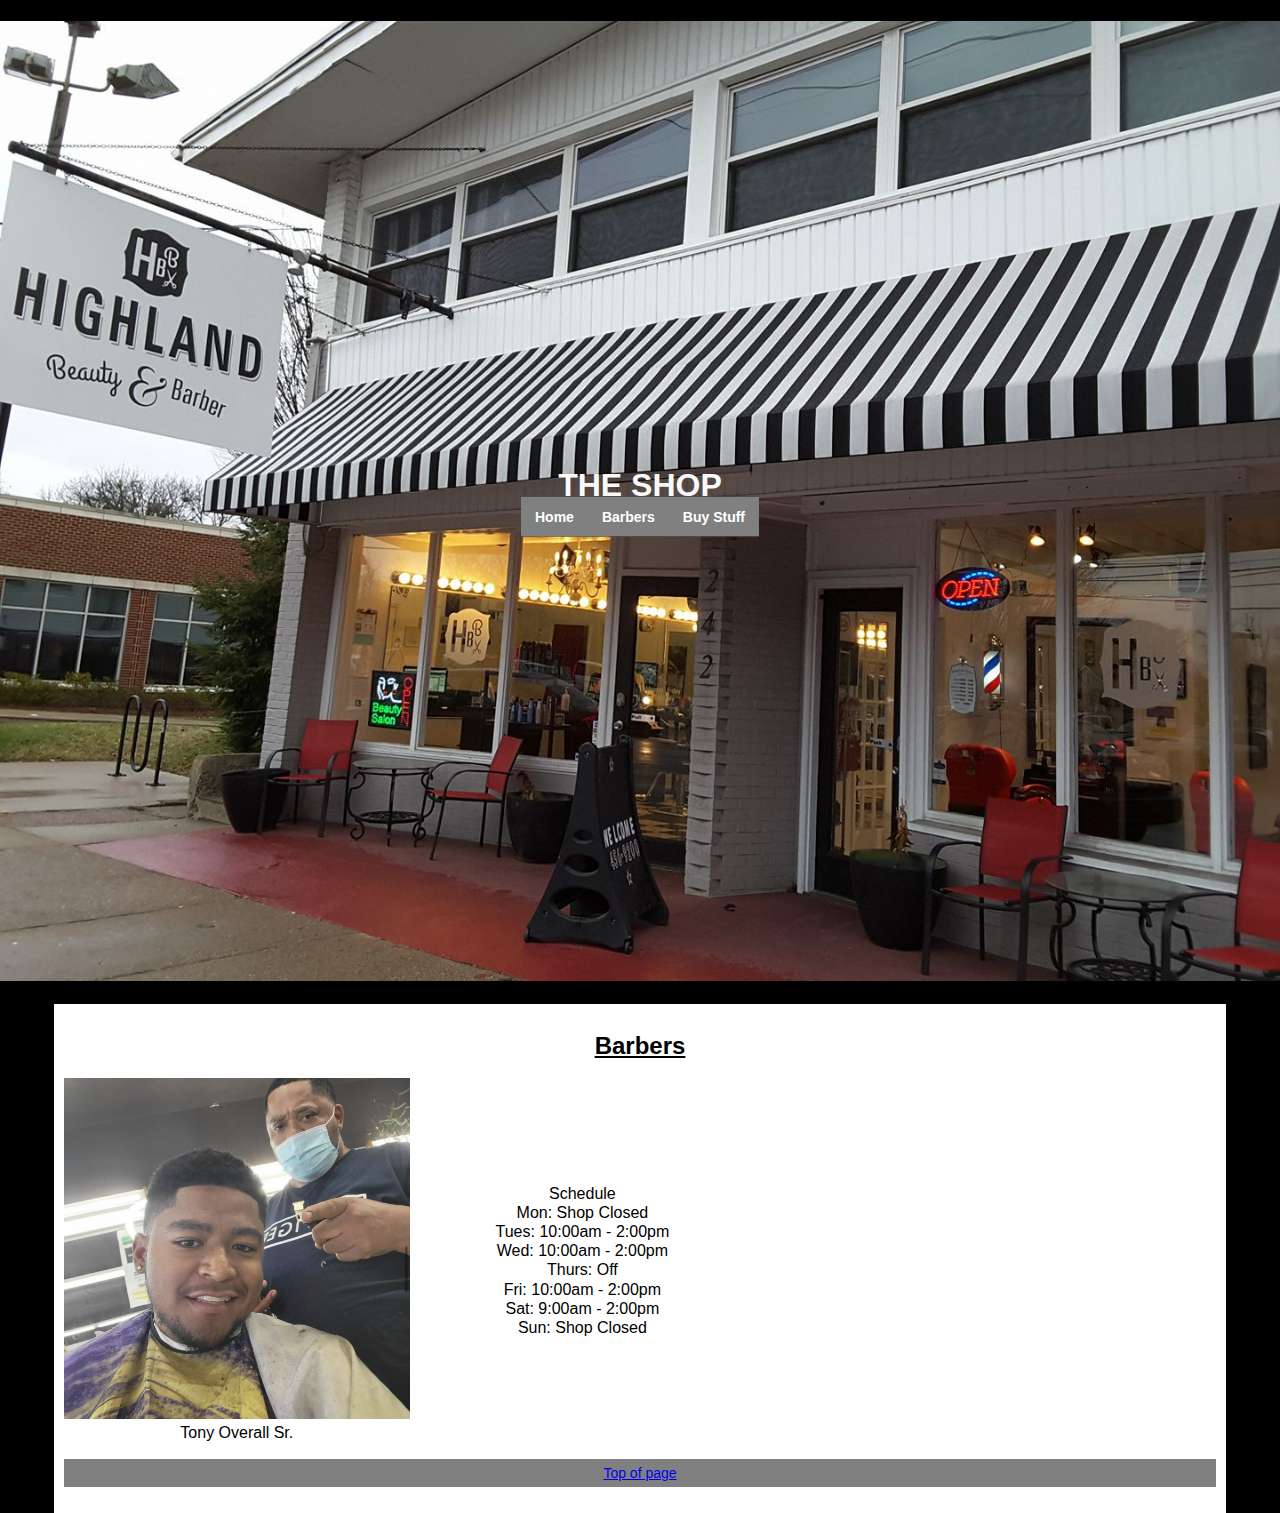
==== barbers.html @ 8ee338b2 "Add files via upload" ====
<!DOCTYPE html>
<html lang="en" dir="ltr">
  <head>
    <meta charset="utf-8">
    <title>Highland Beauty & Barber</title>
    <meta name="viewport" content="width=device-width, initial-scale=1">
    <link rel="stylesheet" href="styles.css">
  </head>

  <h1 id="top"></h1>
  <div class="hero-image"><p><img src="images/hbbshop.jpg" alt="store" class="hero">
<!-- https://www.facebook.com/highlandbeautybarber/photos/a.1534823080075177/2242632445960900 -->
<div class="hero-text">
<h1>THE SHOP
<nav>
  <ul>
    <li><a href="index.html">Home</a></li>
    <li><a href="barbers.html">Barbers</a></li>
    <li><a href="buystuff.html">Buy Stuff</a></li>
  </ul>
</nav>
</h1>
</div>
  </div>


  <body>


      <div class="wrapper">



<h2>Barbers</h2>
<div class="flex-container">

  <div>

      <img src="images/hair5.jpg" class="w3-round" alt="hair5">
    </br>
      Tony Overall Sr.
  </div>

    <div>
      Schedule</br>
      Mon: Shop Closed</br>
      Tues: 10:00am - 2:00pm</br>
      Wed: 10:00am - 2:00pm</br>
      Thurs: Off</br>
      Fri: 10:00am - 2:00pm</br>
      Sat: 9:00am - 2:00pm</br>
      Sun: Shop Closed
    </div>
</div>







<div class= "top">
<p><a href="#top">Top of page</a></p>
</div>
    </div>
  </body>
</html>
---- styles.css ----
body{
  margin: 0;
  padding: 0;
  font-size: 16px;
  /* Base font size */
  font-family: Helvetica, sans-serif;
  background-color: black;
  line-height: 1.5em;
  color: black;
   text-align: center;
  }

  nav{
    display: block;
    text-align: center;

  }

  ul {
  list-style-type: none;
  margin: 0;
  padding: 0;
  overflow: hidden;
  background-color: #333;
}

li {
  display: inline;
  float: left;
  line-height: .5em;
}

a {
  display: block;
  padding: 2px;
  background-color: grey;
  font-size: 14px;
}

li a {
  display: block;
  color: white;
  text-align: center;
  padding: 12px 14px;
  text-decoration: none;
}

li a:hover {
  background-color: #111;
}


  img{
    max-width: 100%;
    height: auto;


    /* I can use max-width: 100% also */
  }





.hero-image {
  background-image: linear-gradient(rgba(0, 0, 0, 0.5), rgba(0, 0, 0, 0.5)), url("hbbshop.jpg");
  background-position: center;
  background-repeat: no-repeat;
  background-size: cover;
  position: relative;

}

  .hero-text {
  text-align: center;
  position: absolute;
  top: 50%;
  left: 50%;
  transform: translate(-50%, -50%);
  color: white;

}




  .w3-round{
    /* max-width: 30%; */
    height: auto;
    /* background-color: red; */
    /* border-radius: 8px; */
  }

  h1{
    color: #f9f9f9;
    text-align: center;



  }
  h2{
    color: black;
    text-align: center;
    text-decoration: underline;
    text-shadow: black;

  }

  h3{
    color: black;
    text-align: center;

  }

  .wrapper{
    width: 90%;
    margin: auto;
    padding: 10px;
    background-color: white;

  }

  .flex-container{
    display: flex;
    justify-content:flex-start;
    align-items: center;
    flex-wrap: wrap;
    align-content: space-between;
    flex-direction: row;

  }

  .top{
    text-align: center;
    align-items: center;
  }


.flex-container div{
  width: 30%;
  line-height: 1.2em;
}
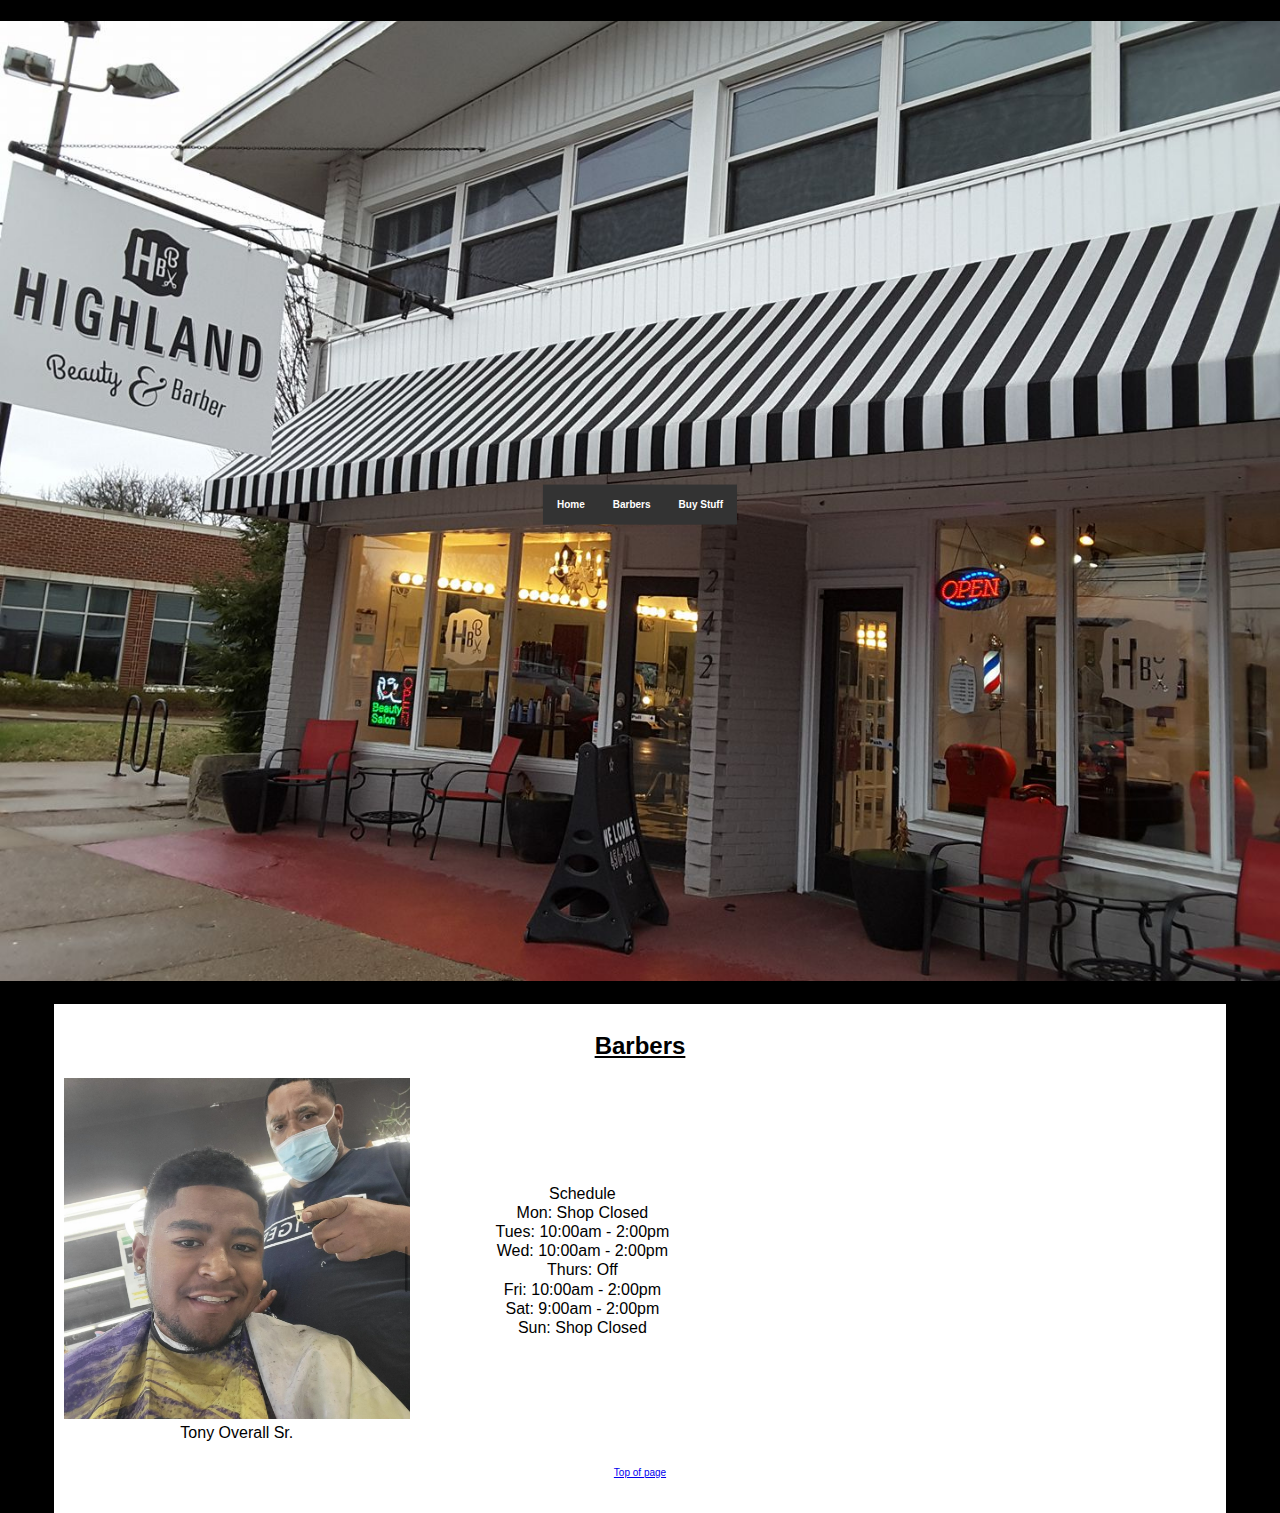
==== commit f9a04cfb: "Add files via upload" ====
--- a/barbers.html
+++ b/barbers.html
@@ -11,7 +11,7 @@
   <div class="hero-image"><p><img src="images/hbbshop.jpg" alt="store" class="hero">
 <!-- https://www.facebook.com/highlandbeautybarber/photos/a.1534823080075177/2242632445960900 -->
 <div class="hero-text">
-<h1>THE SHOP
+<h1>
 <nav>
   <ul>
     <li><a href="index.html">Home</a></li>
--- a/styles.css
+++ b/styles.css
@@ -33,8 +33,7 @@
 a {
   display: block;
   padding: 2px;
-  background-color: grey;
-  font-size: 14px;
+  font-size: 10px;
 }
 
 li a {
@@ -92,7 +91,7 @@
   }
 
   h1{
-    color: #f9f9f9;
+    color: red;
     text-align: center;
 
 
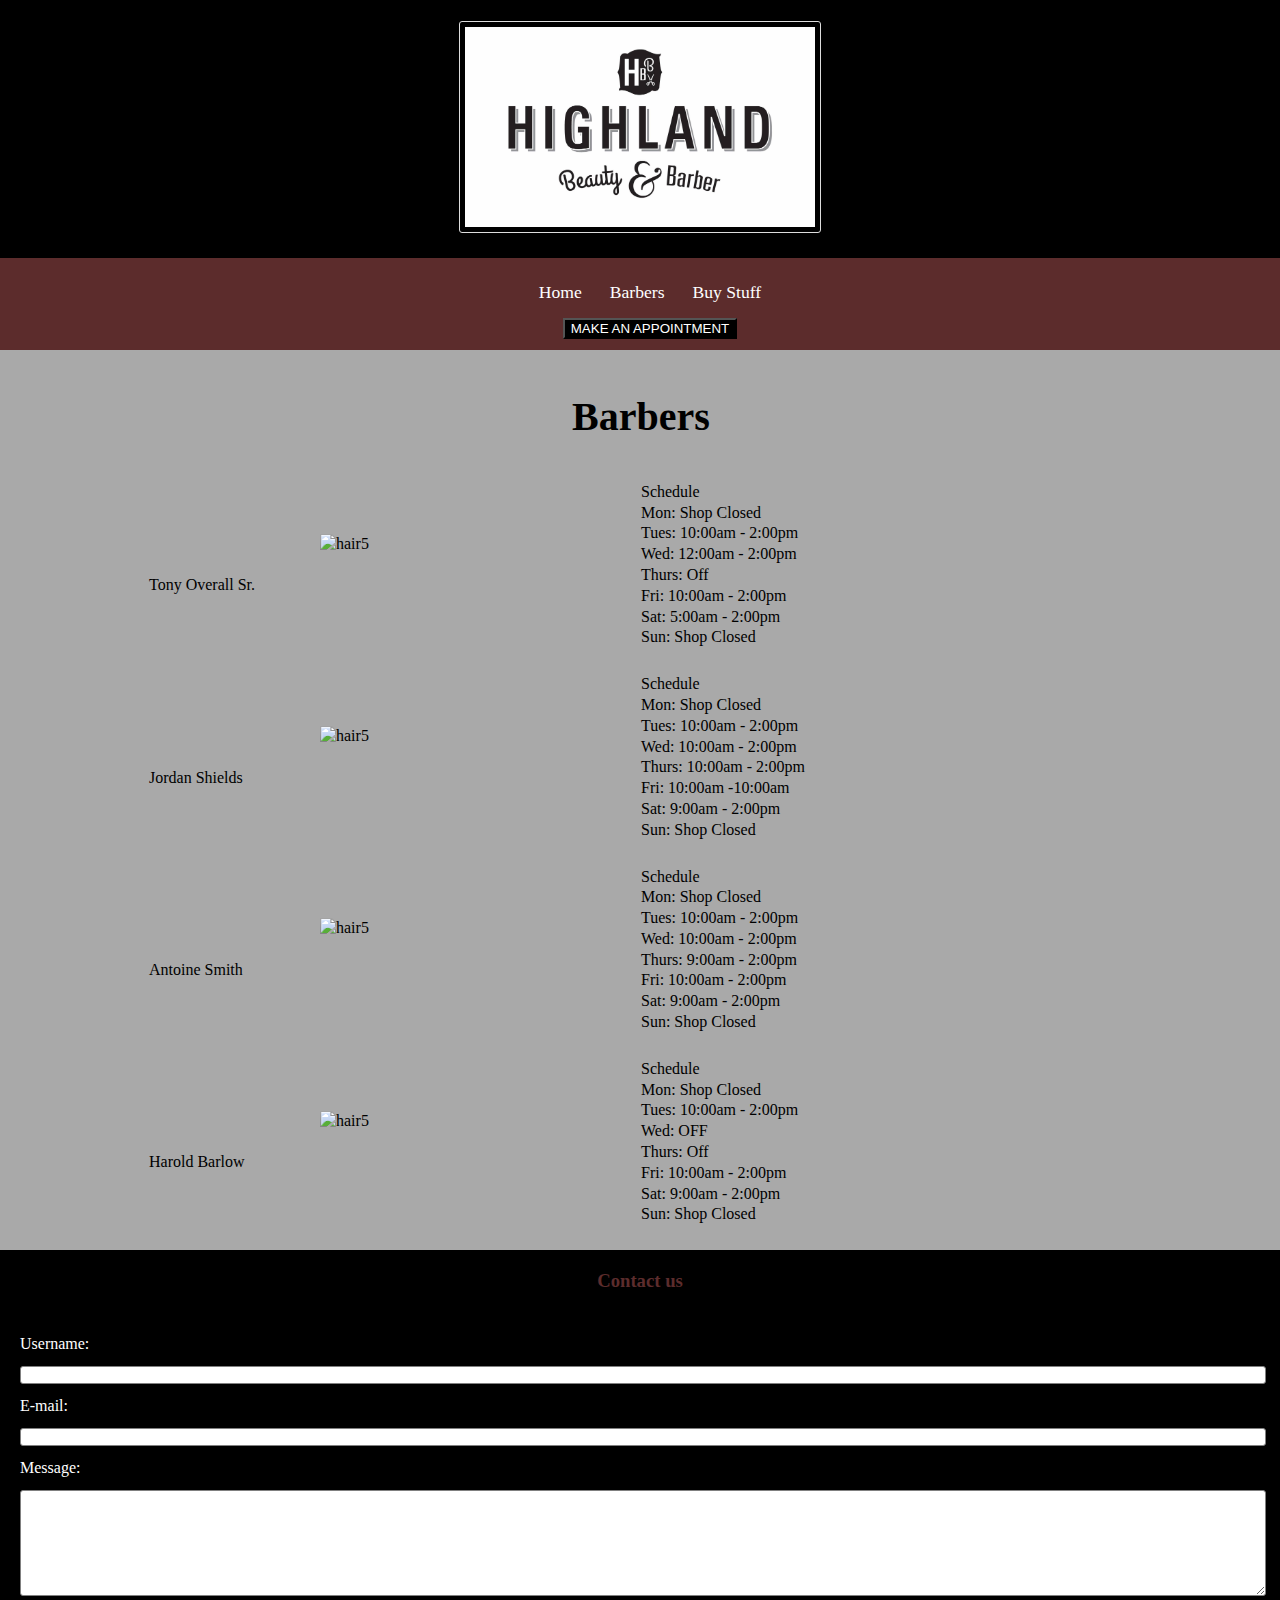
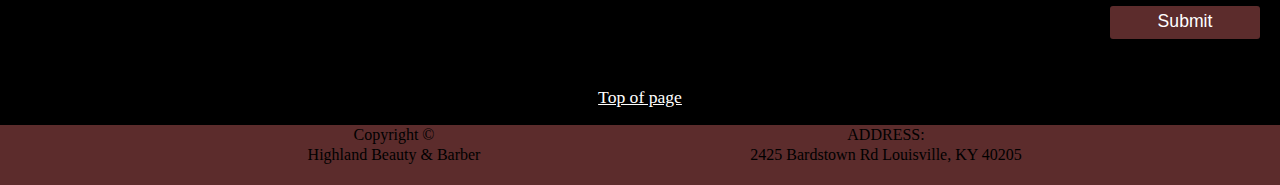
==== commit 0edf606e: "Add files via upload" ====
--- a/barbers.html
+++ b/barbers.html
@@ -8,60 +8,230 @@
   </head>
 
   <h1 id="top"></h1>
-  <div class="hero-image"><p><img src="images/hbbshop.jpg" alt="store" class="hero">
-<!-- https://www.facebook.com/highlandbeautybarber/photos/a.1534823080075177/2242632445960900 -->
-<div class="hero-text">
-<h1>
+
+
+
+
+
+
+
+
+
+  <body>
+
+<img src="images/hbb.jpg"class="logo" alt="logo">
+
+
 <nav>
   <ul>
     <li><a href="index.html">Home</a></li>
     <li><a href="barbers.html">Barbers</a></li>
-    <li><a href="buystuff.html">Buy Stuff</a></li>
+    <li><a href="buystuff.html">Buy Stuff</a></li></br>
+ <button type="submit" class="appointment" formaction="/action_page2.php">MAKE AN APPOINTMENT</button>
+</form>
   </ul>
 </nav>
-</h1>
-</div>
+
+
+
+
+
+
+
+    <div class="wrapper2">
+<h4>Barbers</h4>
+
+
+
+  <div class="flex-container">
+
+    <div>
+
+        <img src="images/barber5.jpg" class="w3-round" alt="hair5">
+      </br>
+        Tony Overall Sr.
+    </div>
+
+      <div>
+        Schedule</br>
+        Mon: Shop Closed</br>
+        Tues: 10:00am - 2:00pm</br>
+        Wed: 12:00am - 2:00pm</br>
+        Thurs: Off</br>
+        Fri: 10:00am - 2:00pm</br>
+        Sat: 5:00am - 2:00pm</br>
+        Sun: Shop Closed
+      </div>
   </div>
 
 
-  <body>
-
-
-      <div class="wrapper">
-
-
-
-<h2>Barbers</h2>
+    </div>
+
+
+
+
+
+    <div class="wrapper2">
+
+
+
+
 <div class="flex-container">
 
+<div>
+
+    <img src="images/barber2.jpeg" class="w3-round" alt="hair5">
+  </br>
+    Jordan Shields
+</div>
+
   <div>
-
-      <img src="images/hair5.jpg" class="w3-round" alt="hair5">
-    </br>
-      Tony Overall Sr.
+    Schedule</br>
+    Mon: Shop Closed</br>
+    Tues: 10:00am - 2:00pm</br>
+    Wed: 10:00am - 2:00pm</br>
+    Thurs: 10:00am - 2:00pm</br>
+    Fri: 10:00am -10:00am </br>
+    Sat: 9:00am - 2:00pm</br>
+    Sun: Shop Closed
   </div>
+</div>
+
+
+</div>
+
+
+
+
+
+
+
+
+
+<div class="wrapper2">
+
+
+
+
+<div class="flex-container">
+
+<div>
+
+<img src="images/barber3.jpg" class="w3-round" alt="hair5">
+</br>
+Antoine Smith
+</div>
+
+<div>
+Schedule</br>
+Mon: Shop Closed</br>
+Tues: 10:00am - 2:00pm</br>
+Wed: 10:00am - 2:00pm</br>
+Thurs: 9:00am - 2:00pm</br>
+Fri: 10:00am - 2:00pm</br>
+Sat: 9:00am - 2:00pm</br>
+Sun: Shop Closed
+</div>
+</div>
+
+
+</div>
+
+
+
+
+
+
+
+
+
+<div class="wrapper2">
+
+
+
+
+<div class="flex-container">
+
+<div>
+
+<img src="images/barber4.jpeg" class="w3-round" alt="hair5">
+</br>
+Harold Barlow
+</div>
+
+<div>
+Schedule</br>
+Mon: Shop Closed</br>
+Tues: 10:00am - 2:00pm</br>
+Wed: OFF</br>
+Thurs: Off</br>
+Fri: 10:00am - 2:00pm</br>
+Sat: 9:00am - 2:00pm</br>
+Sun: Shop Closed
+</div>
+</div>
+
+
+</div>
+
+
+<h3>Contact us</h3>
+
+<div class="float">
+
+    <form class="contact-form" action="index.html" method="post">
+    <label>Username:
+      <input type="text" name="username">
+    </label>
+
+      <label>E-mail: <input type="email" name="email">
+
+      </label>
+
+      <label>Message:<textarea name="message"></textarea>
+
+
+  </label>
+
+
+  <input type="submit" value="Submit">
+
+  </form>
+
+
+</div><!-- end float-->
+
+
+
+
+
+
+
+
+
+
+
+
+    </div>
+    <div class= "top">
+    <p><a href="#top">Top of page</a></p>
+    </div>
+
+<footer>
+  <div class="flex-container">
 
     <div>
-      Schedule</br>
-      Mon: Shop Closed</br>
-      Tues: 10:00am - 2:00pm</br>
-      Wed: 10:00am - 2:00pm</br>
-      Thurs: Off</br>
-      Fri: 10:00am - 2:00pm</br>
-      Sat: 9:00am - 2:00pm</br>
-      Sun: Shop Closed
-    </div>
-</div>
-
-
-
-
-
-
-
-<div class= "top">
-<p><a href="#top">Top of page</a></p>
-</div>
-    </div>
+  Copyright &copy;</br> Highland Beauty & Barber
+
+    </div>
+
+      <div>
+        ADDRESS:</br> 2425 Bardstown Rd Louisville, KY 40205
+
+      </div>
+  </div>
+</footer>
+
+
   </body>
 </html>
--- a/styles.css
+++ b/styles.css
@@ -3,45 +3,52 @@
   padding: 0;
   font-size: 16px;
   /* Base font size */
-  font-family: Helvetica, sans-serif;
+  font-family: font-family: "Open Sans Condensed", sans-serif;
   background-color: black;
   line-height: 1.5em;
   color: black;
-   text-align: center;
+
   }
 
   nav{
     display: block;
     text-align: center;
-
+    align-items: center;
+
+
+  }
+
+  .appointment{
+    background-color: black;
+    color: white;
   }
 
   ul {
-  list-style-type: none;
-  margin: 0;
-  padding: 0;
   overflow: hidden;
-  background-color: #333;
+  background-color: #5c2c2c;
+  width: 100%;
+  margin: auto;
+  padding: 10px;
 }
 
 li {
-  display: inline;
-  float: left;
-  line-height: .5em;
+  display: inline-block;
+  line-height: 1.5em;
 }
 
 a {
   display: block;
-  padding: 2px;
-  font-size: 10px;
+  font-size: 1.1em;
+  color: white;
 }
 
 li a {
   display: block;
   color: white;
   text-align: center;
-  padding: 12px 14px;
+  padding: 12px 12px;
   text-decoration: none;
+  align-content: center;
 }
 
 li a:hover {
@@ -52,9 +59,19 @@
   img{
     max-width: 100%;
     height: auto;
+    display: block;
+    margin-left: auto;
+    margin-right: auto;
 
 
     /* I can use max-width: 100% also */
+  }
+
+
+  .w3-round{
+      max-width: 150px;
+      height: auto;
+
   }
 
 
@@ -80,52 +97,87 @@
 
 }
 
-
-
-
-  .w3-round{
-    /* max-width: 30%; */
-    height: auto;
-    /* background-color: red; */
-    /* border-radius: 8px; */
-  }
+.logo{
+  border: 1px solid #ddd;
+  border-radius: 3px;
+  padding: 5px;
+  width: 350px;
+  display: block;
+  margin-left: auto;
+  margin-right: auto;
+  margin-bottom: 25px;
+
+}
+
+
+
+
+
 
   h1{
-    color: red;
+    color: #5c2c2c;
     text-align: center;
 
 
 
   }
   h2{
-    color: black;
-    text-align: center;
-    text-decoration: underline;
-    text-shadow: black;
+    color: #5c2c2c;
+    text-align: center;
+    font-weight: bold;
+
+
 
   }
 
   h3{
-    color: black;
-    text-align: center;
+    color: #5c2c2c;
+    text-align: center;
+
+  }
+
+  h4{
+    color: #black;
+    text-align: center;
+    font-weight: bold;
+    font-size: 2.5em;
+    background-blend-mode: color-burn;
+
+
 
   }
 
   .wrapper{
-    width: 90%;
+    width: 100%;
     margin: auto;
     padding: 10px;
     background-color: white;
 
   }
 
+  .wrapper2{
+    width: 100%;
+    margin: auto;
+    padding: 1px;
+    background-color: darkgrey;
+    padding-bottom: 25px;
+
+
+  }
+
+
+
   .flex-container{
     display: flex;
     justify-content:flex-start;
+    flex-wrap: wrap;
+    flex-direction: row;
+    justify-content: center;
     align-items: center;
-    flex-wrap: wrap;
-    align-content: space-between;
-    flex-direction: row;
+    padding-left: 25px;
+    padding-right: 25px;
+
+
 
   }
 
@@ -134,8 +186,77 @@
     align-items: center;
   }
 
+  .float{
+    border-radius: 5px;
+    background-color: black;
+    padding: 20px;
+    color: white;
+  }
+
 
 .flex-container div{
-  width: 30%;
-  line-height: 1.2em;
-}
+
+  width: 40%;
+  height: auto;
+  line-height: 1.3em;
+  justify-content: center;
+  align-items: center;
+
+
+}
+
+
+.contact-form textarea{
+
+  height: 100px;
+  max-width: 100%;
+  display: block;
+  width: 100%;
+
+
+
+}
+.contact-form input, .contact-form textarea{
+  display: block;
+  width: 100%;
+  margin-top: 10px;
+  margin-bottom: 10px;
+  border: 1px grey solid;
+  border-radius: 3px;
+  max-width: 100%;
+
+
+
+}
+
+.contact-form input{
+  height: 14px;
+  font-size: 1.1em;
+  max-width: 100%;
+
+
+
+}
+
+.contact-form input[type="submit"]{
+  color: white;
+  background-color: #5c2c2c;
+  padding-top: 5px;
+  padding-bottom: 10px;
+  height: 33px;
+  border: none;
+  width: 150px;
+  margin-left: auto;
+
+}
+
+  footer{
+    margin-left: auto;
+    margin-right: auto;
+    display: block;
+    width: 100%;
+    height: 60px;
+    background-color: #5c2c2c;
+    text-align: center;
+
+  }
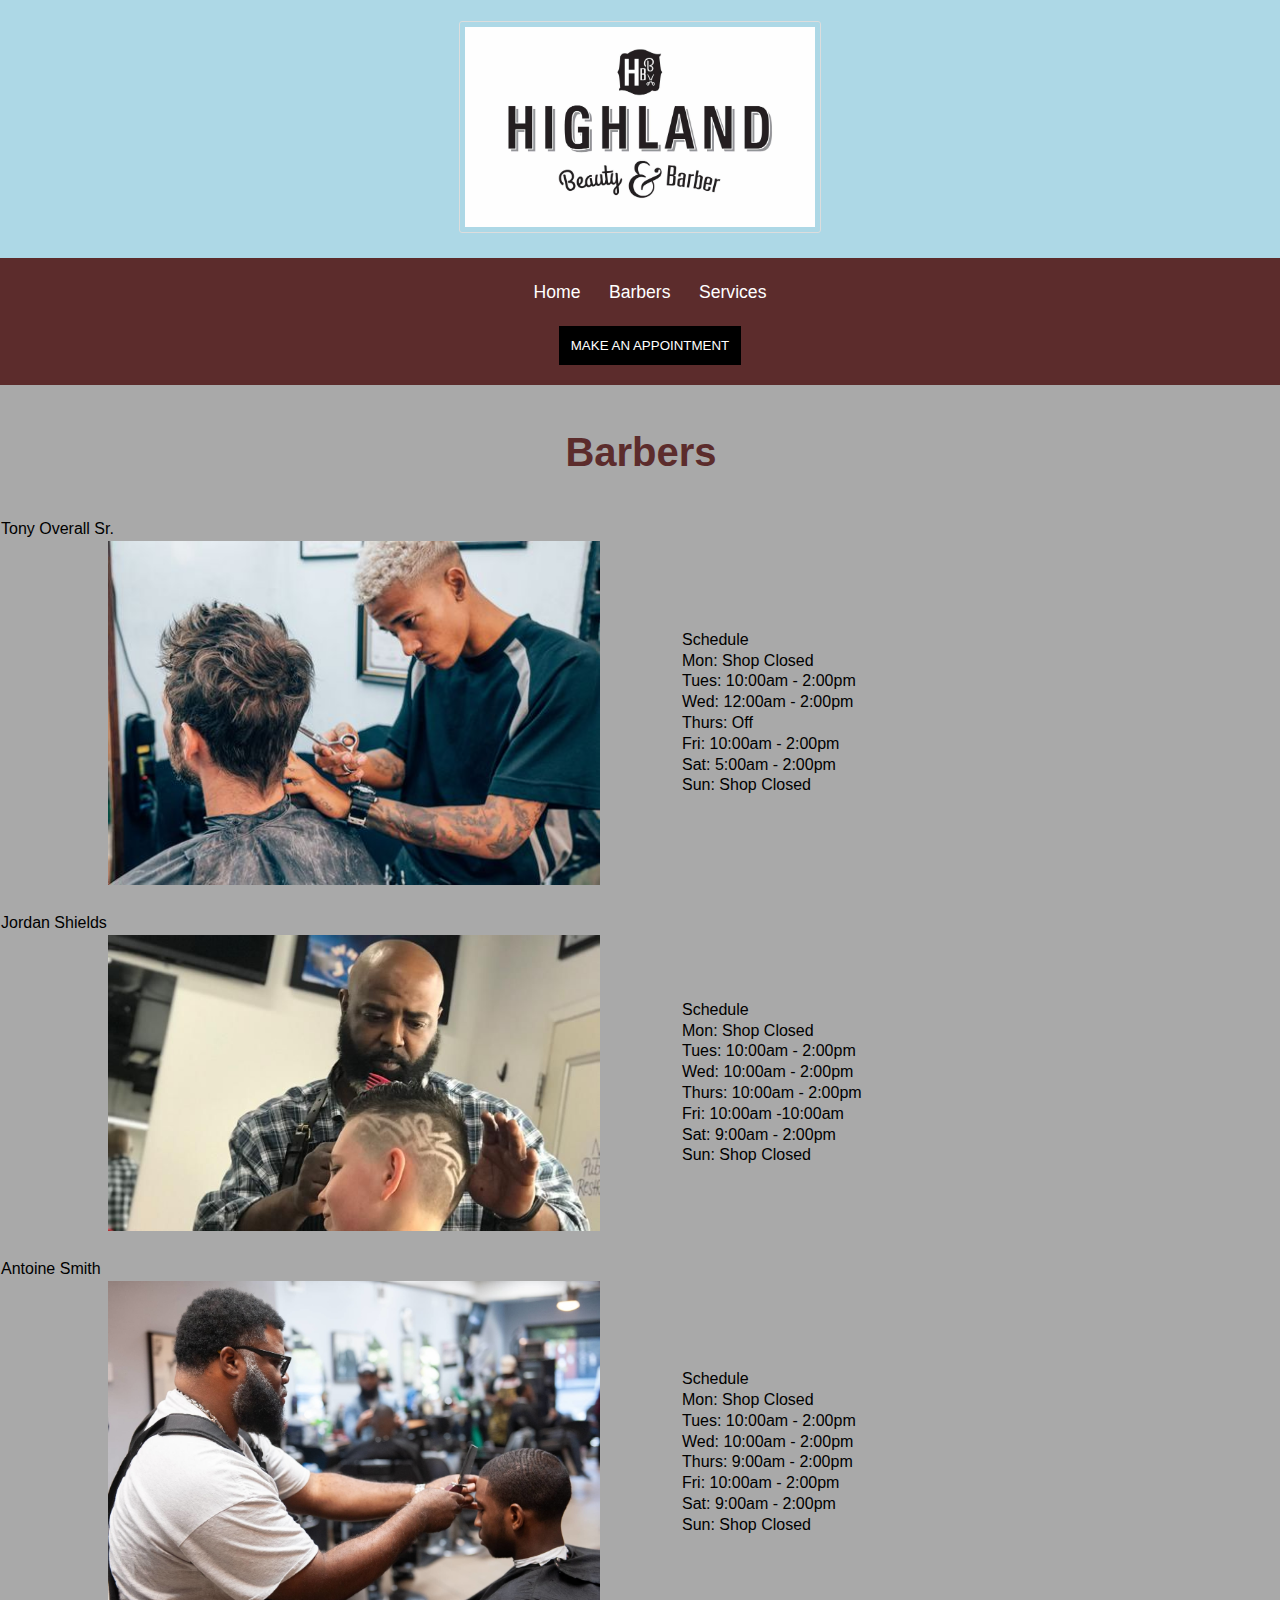
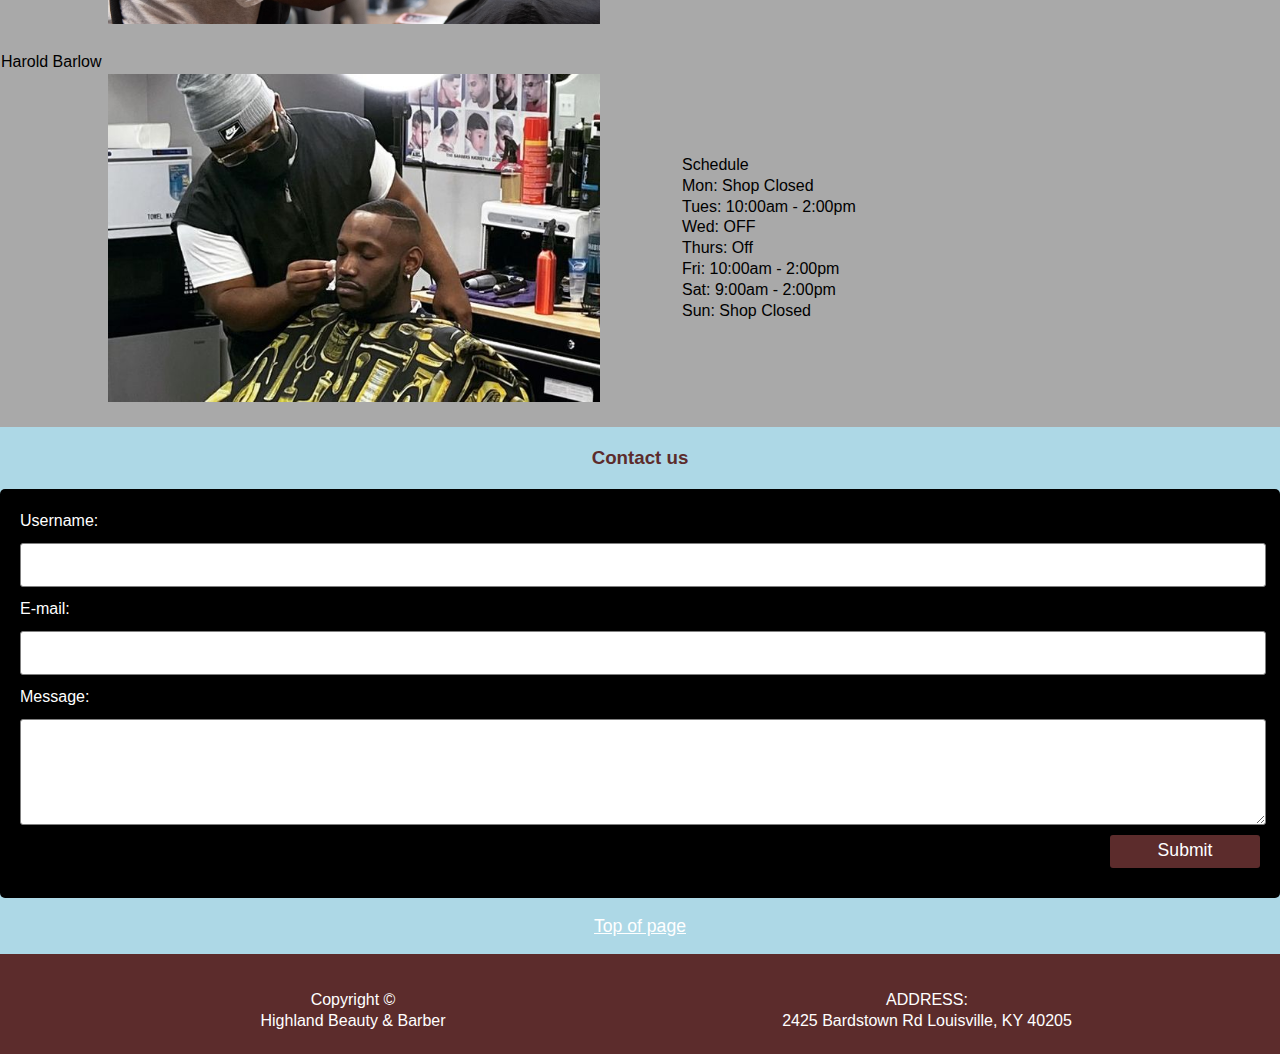
==== commit b2a4ed78: "Add files via upload" ====
--- a/barbers.html
+++ b/barbers.html
@@ -26,7 +26,7 @@
   <ul>
     <li><a href="index.html">Home</a></li>
     <li><a href="barbers.html">Barbers</a></li>
-    <li><a href="buystuff.html">Buy Stuff</a></li></br>
+    <li><a href="buystuff.html">Services</a></li></br>
  <button type="submit" class="appointment" formaction="/action_page2.php">MAKE AN APPOINTMENT</button>
 </form>
   </ul>
@@ -42,14 +42,13 @@
 <h4>Barbers</h4>
 
 
-
+Tony Overall Sr.
   <div class="flex-container">
 
     <div>
 
         <img src="images/barber5.jpg" class="w3-round" alt="hair5">
-      </br>
-        Tony Overall Sr.
+
     </div>
 
       <div>
@@ -76,13 +75,13 @@
 
 
 
+      Jordan Shields
 <div class="flex-container">
 
 <div>
 
     <img src="images/barber2.jpeg" class="w3-round" alt="hair5">
-  </br>
-    Jordan Shields
+
 </div>
 
   <div>
@@ -111,15 +110,14 @@
 <div class="wrapper2">
 
 
-
+Antoine Smith
 
 <div class="flex-container">
 
 <div>
 
 <img src="images/barber3.jpg" class="w3-round" alt="hair5">
-</br>
-Antoine Smith
+
 </div>
 
 <div>
@@ -150,13 +148,13 @@
 
 
 
+Harold Barlow
 <div class="flex-container">
 
 <div>
 
 <img src="images/barber4.jpeg" class="w3-round" alt="hair5">
-</br>
-Harold Barlow
+
 </div>
 
 <div>
@@ -221,12 +219,12 @@
   <div class="flex-container">
 
     <div>
-  Copyright &copy;</br> Highland Beauty & Barber
+  <p> Copyright &copy;</br> Highland Beauty & Barber </p>
 
     </div>
 
       <div>
-        ADDRESS:</br> 2425 Bardstown Rd Louisville, KY 40205
+      <p> ADDRESS:</br> 2425 Bardstown Rd Louisville, KY 40205  </p>
 
       </div>
   </div>
--- a/styles.css
+++ b/styles.css
@@ -3,7 +3,7 @@
   padding: 0;
   font-size: 16px;
   /* Base font size */
-  font-family: font-family: "Open Sans Condensed", sans-serif;
+  font-family: "Open Sans Condensed", sans-serif;
   background-color: black;
   line-height: 1.5em;
   color: black;
@@ -21,6 +21,11 @@
   .appointment{
     background-color: black;
     color: white;
+    cursor: pointer;
+    border: none;
+    padding: 12px;
+    margin: 10px;
+
   }
 
   ul {
@@ -69,7 +74,7 @@
 
 
   .w3-round{
-      max-width: 150px;
+      /* max-width: 150px; */
       height: auto;
 
   }
@@ -79,11 +84,12 @@
 
 
 .hero-image {
-  background-image: linear-gradient(rgba(0, 0, 0, 0.5), rgba(0, 0, 0, 0.5)), url("hbbshop.jpg");
+  background-image: url("images/hbbshop.jpg");
   background-position: center;
   background-repeat: no-repeat;
   background-size: cover;
   position: relative;
+  height: 50vh;
 
 }
 
@@ -137,7 +143,7 @@
   }
 
   h4{
-    color: #black;
+    color: #5c2c2c;
     text-align: center;
     font-weight: bold;
     font-size: 2.5em;
@@ -172,7 +178,7 @@
     justify-content:flex-start;
     flex-wrap: wrap;
     flex-direction: row;
-    justify-content: center;
+    justify-content: space-evenly;
     align-items: center;
     padding-left: 25px;
     padding-right: 25px;
@@ -184,6 +190,7 @@
   .top{
     text-align: center;
     align-items: center;
+    color: black;
   }
 
   .float{
@@ -200,7 +207,7 @@
   height: auto;
   line-height: 1.3em;
   justify-content: center;
-  align-items: center;
+  /* align-items: center; */
 
 
 }
@@ -230,7 +237,7 @@
 }
 
 .contact-form input{
-  height: 14px;
+  height: 40px;
   font-size: 1.1em;
   max-width: 100%;
 
@@ -258,5 +265,37 @@
     height: 60px;
     background-color: #5c2c2c;
     text-align: center;
-
-  }
+    color: white;
+    padding-top: 20px;
+    padding-bottom: 20px;
+
+  }
+
+
+
+
+
+
+  @media only screen and (min-width: 700px) {
+  body {
+    background-color: lightblue;
+  }
+
+
+.hero-image{
+  height: 80vh;
+
+}
+
+
+
+
+
+
+
+
+
+
+
+
+}
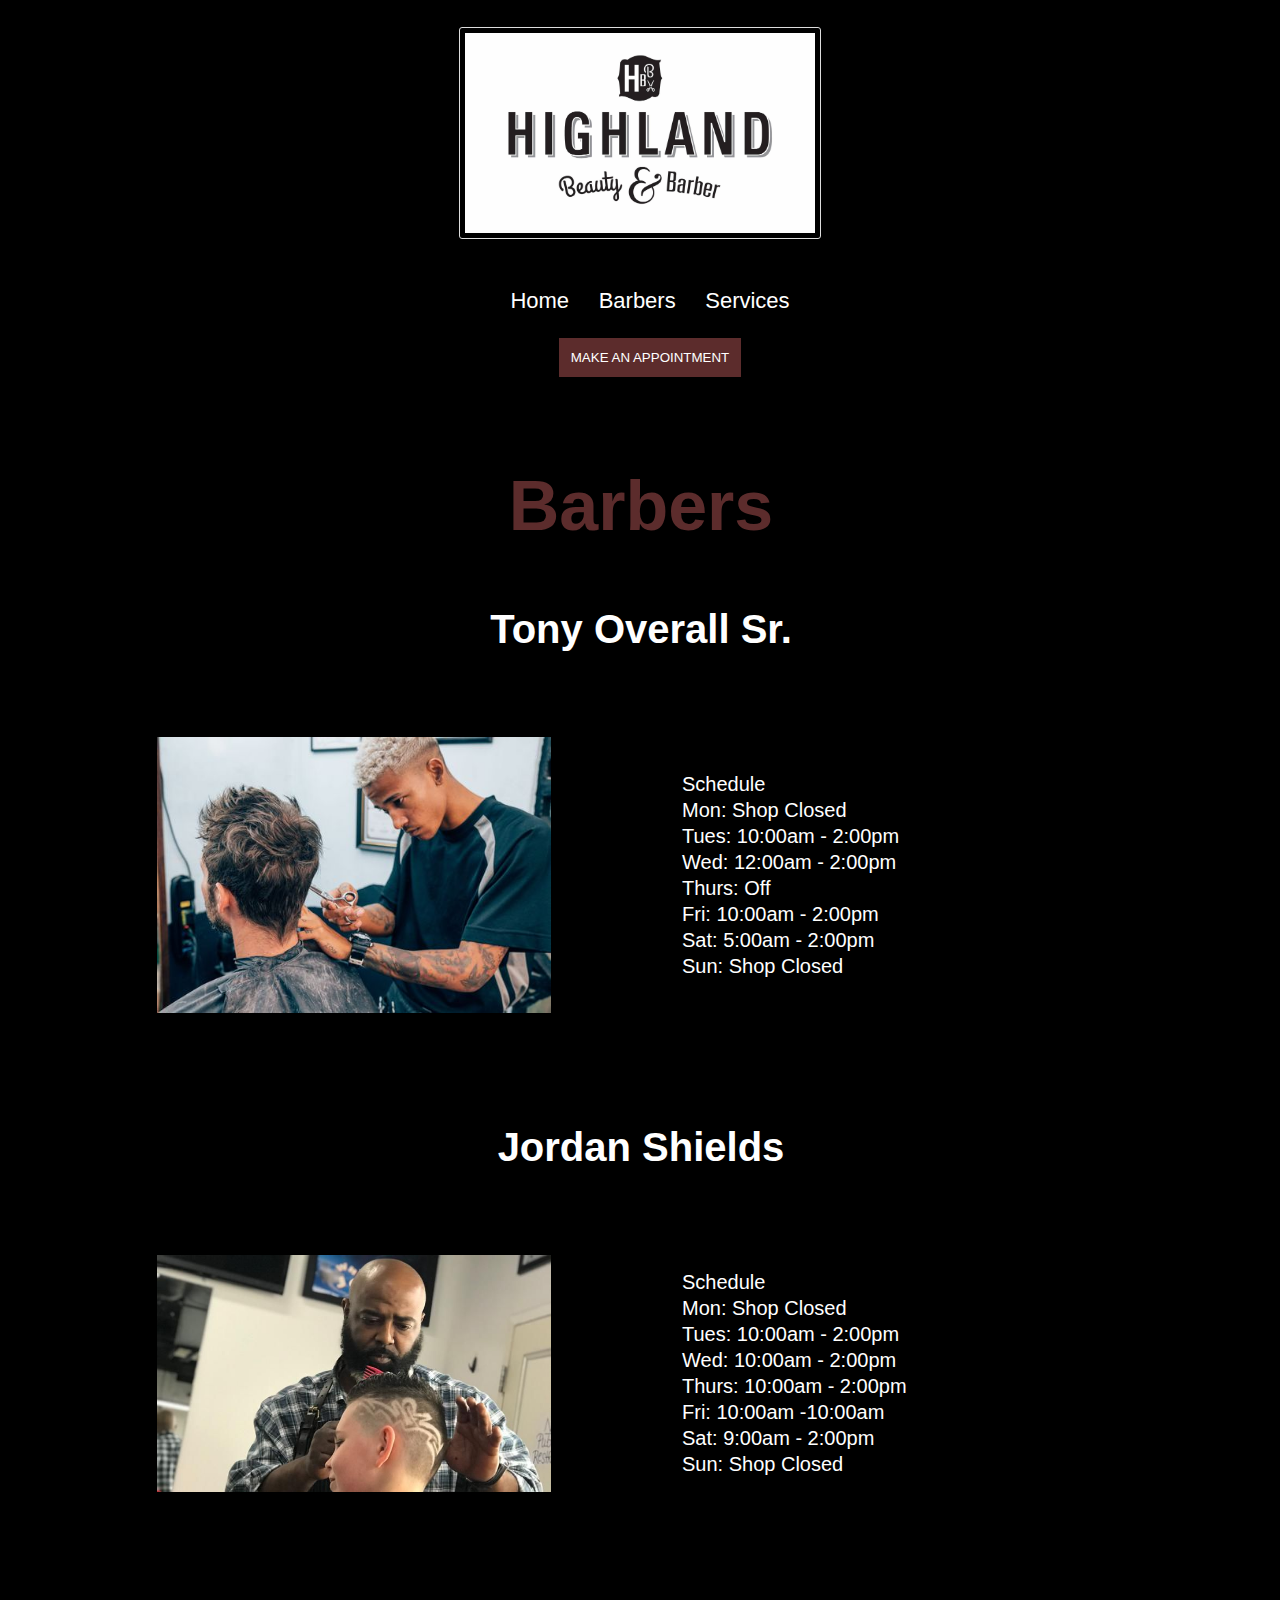
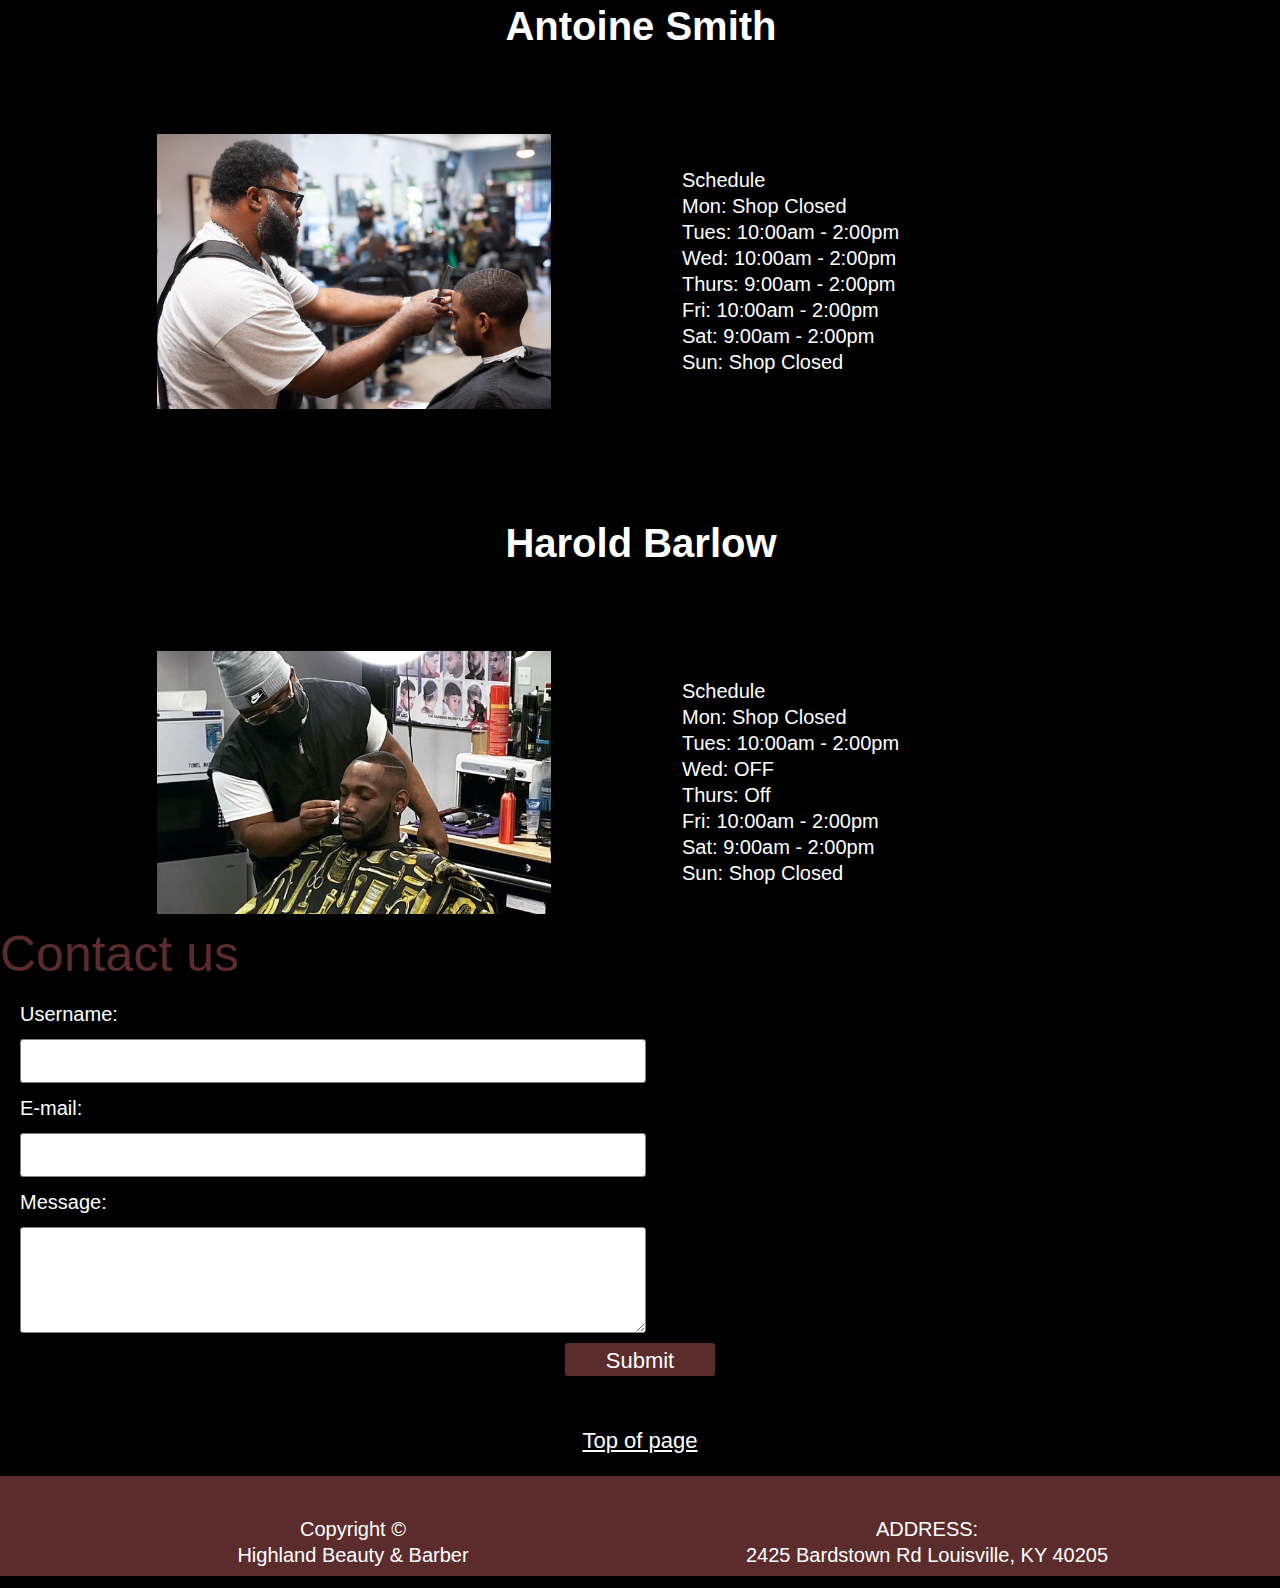
==== commit 193aa1ff: "Add files via upload" ====
--- a/barbers.html
+++ b/barbers.html
@@ -26,7 +26,7 @@
   <ul>
     <li><a href="index.html">Home</a></li>
     <li><a href="barbers.html">Barbers</a></li>
-    <li><a href="buystuff.html">Services</a></li></br>
+    <li><a href="services.html">Services</a></li></br>
  <button type="submit" class="appointment" formaction="/action_page2.php">MAKE AN APPOINTMENT</button>
 </form>
   </ul>
@@ -42,7 +42,8 @@
 <h4>Barbers</h4>
 
 
-Tony Overall Sr.
+
+<h6>Tony Overall Sr.</h6>
   <div class="flex-container">
 
     <div>
@@ -75,7 +76,7 @@
 
 
 
-      Jordan Shields
+    <h6>Jordan Shields</h6>
 <div class="flex-container">
 
 <div>
@@ -110,7 +111,7 @@
 <div class="wrapper2">
 
 
-Antoine Smith
+<h6>Antoine Smith</h6>
 
 <div class="flex-container">
 
@@ -148,7 +149,7 @@
 
 
 
-Harold Barlow
+<h6>Harold Barlow</h6>
 <div class="flex-container">
 
 <div>
@@ -173,7 +174,7 @@
 </div>
 
 
-<h3>Contact us</h3>
+<h7>Contact us</h7>
 
 <div class="float">
 
--- a/styles.css
+++ b/styles.css
@@ -19,7 +19,7 @@
   }
 
   .appointment{
-    background-color: black;
+    background-color: #5c2c2c;
     color: white;
     cursor: pointer;
     border: none;
@@ -30,7 +30,7 @@
 
   ul {
   overflow: hidden;
-  background-color: #5c2c2c;
+  background-color: #black;
   width: 100%;
   margin: auto;
   padding: 10px;
@@ -131,6 +131,7 @@
     color: #5c2c2c;
     text-align: center;
     font-weight: bold;
+    font-size: 3.5em;
 
 
 
@@ -146,12 +147,36 @@
     color: #5c2c2c;
     text-align: center;
     font-weight: bold;
+    font-size: 3.5em;
+    background-blend-mode: color-burn;
+
+
+  }
+
+  h5{
+    color: white;
+    text-align: center;
+    font-weight: bold;
     font-size: 2.5em;
-    background-blend-mode: color-burn;
-
-
-
-  }
+
+  }
+
+  h6{
+    color: black;
+    text-align: center;
+    font-weight: bold;
+    font-size: 2em;
+
+  }
+
+
+  h7{
+    color: #5c2c2c;
+    text-align: center;
+
+  }
+
+
 
   .wrapper{
     width: 100%;
@@ -165,7 +190,18 @@
     width: 100%;
     margin: auto;
     padding: 1px;
-    background-color: darkgrey;
+    background-color: white;
+    padding-bottom: 25px;
+
+
+  }
+
+  .wrapper3{
+    color: white;
+    width: 100%;
+    margin: auto;
+    padding: 1px;
+    background-color: black;
     padding-bottom: 25px;
 
 
@@ -271,6 +307,22 @@
 
   }
 
+  .grid-container {
+    color: white;
+    display: grid;
+    grid-template-columns: auto auto auto;
+    background-color: black;
+    padding: 10px;
+  }
+  .grid-item {
+    background-color: black;
+    border: 1px solid rgba(0, 0, 0, 0.8);
+    padding: 20px;
+    font-size: 30px;
+    text-align: center;
+  }
+
+
 
 
 
@@ -278,7 +330,7 @@
 
   @media only screen and (min-width: 700px) {
   body {
-    background-color: lightblue;
+    background-color: black;
   }
 
 
@@ -288,14 +340,102 @@
 }
 
 
-
-
-
-
-
-
-
-
-
-
-}
+.wrapper2{
+  width: 100%;
+  margin: auto;
+  padding: 1px;
+  background-color: black;
+  padding-bottom: 25px;
+  color: white;
+
+
+
+}
+
+img{
+  max-width: 80%;
+  height: auto;
+  display: block;
+  margin-left: auto;
+  margin-right: auto;
+
+
+  /* I can use max-width: 100% also */
+}
+body{
+  margin: 0;
+  padding: 0;
+  font-size: 20px;
+  /* Base font size */
+  font-family: "Open Sans Condensed", sans-serif;
+  background-color: black;
+  line-height: 1.5em;
+  color: black;
+
+
+
+}
+
+
+.wrapper{
+  width: 80%;
+  margin: auto;
+  padding: 10px;
+  background-color: white;
+
+
+}
+
+h6{
+  color: white;
+  text-align: center;
+  font-weight: bold;
+  font-size: 2em;
+
+}
+
+
+
+.contact-form input, .contact-form textarea{
+  display: block;
+  width: 50%;
+  margin-top: 10px;
+  margin-bottom: 10px;
+  border: 1px grey solid;
+  border-radius: 3px;
+  max-width: 100%;
+
+}
+
+
+h7{
+  color: #5c2c2c;
+  font-size: 2.5em;
+
+
+}
+
+
+.contact-form input[type="submit"]{
+  color: white;
+  background-color: #5c2c2c;
+  padding-top: 5px;
+  padding-bottom: 10px;
+  height: 33px;
+  border: none;
+  width: 150px;
+  margin-right: auto;
+
+
+
+}
+
+
+
+
+
+
+
+
+
+}
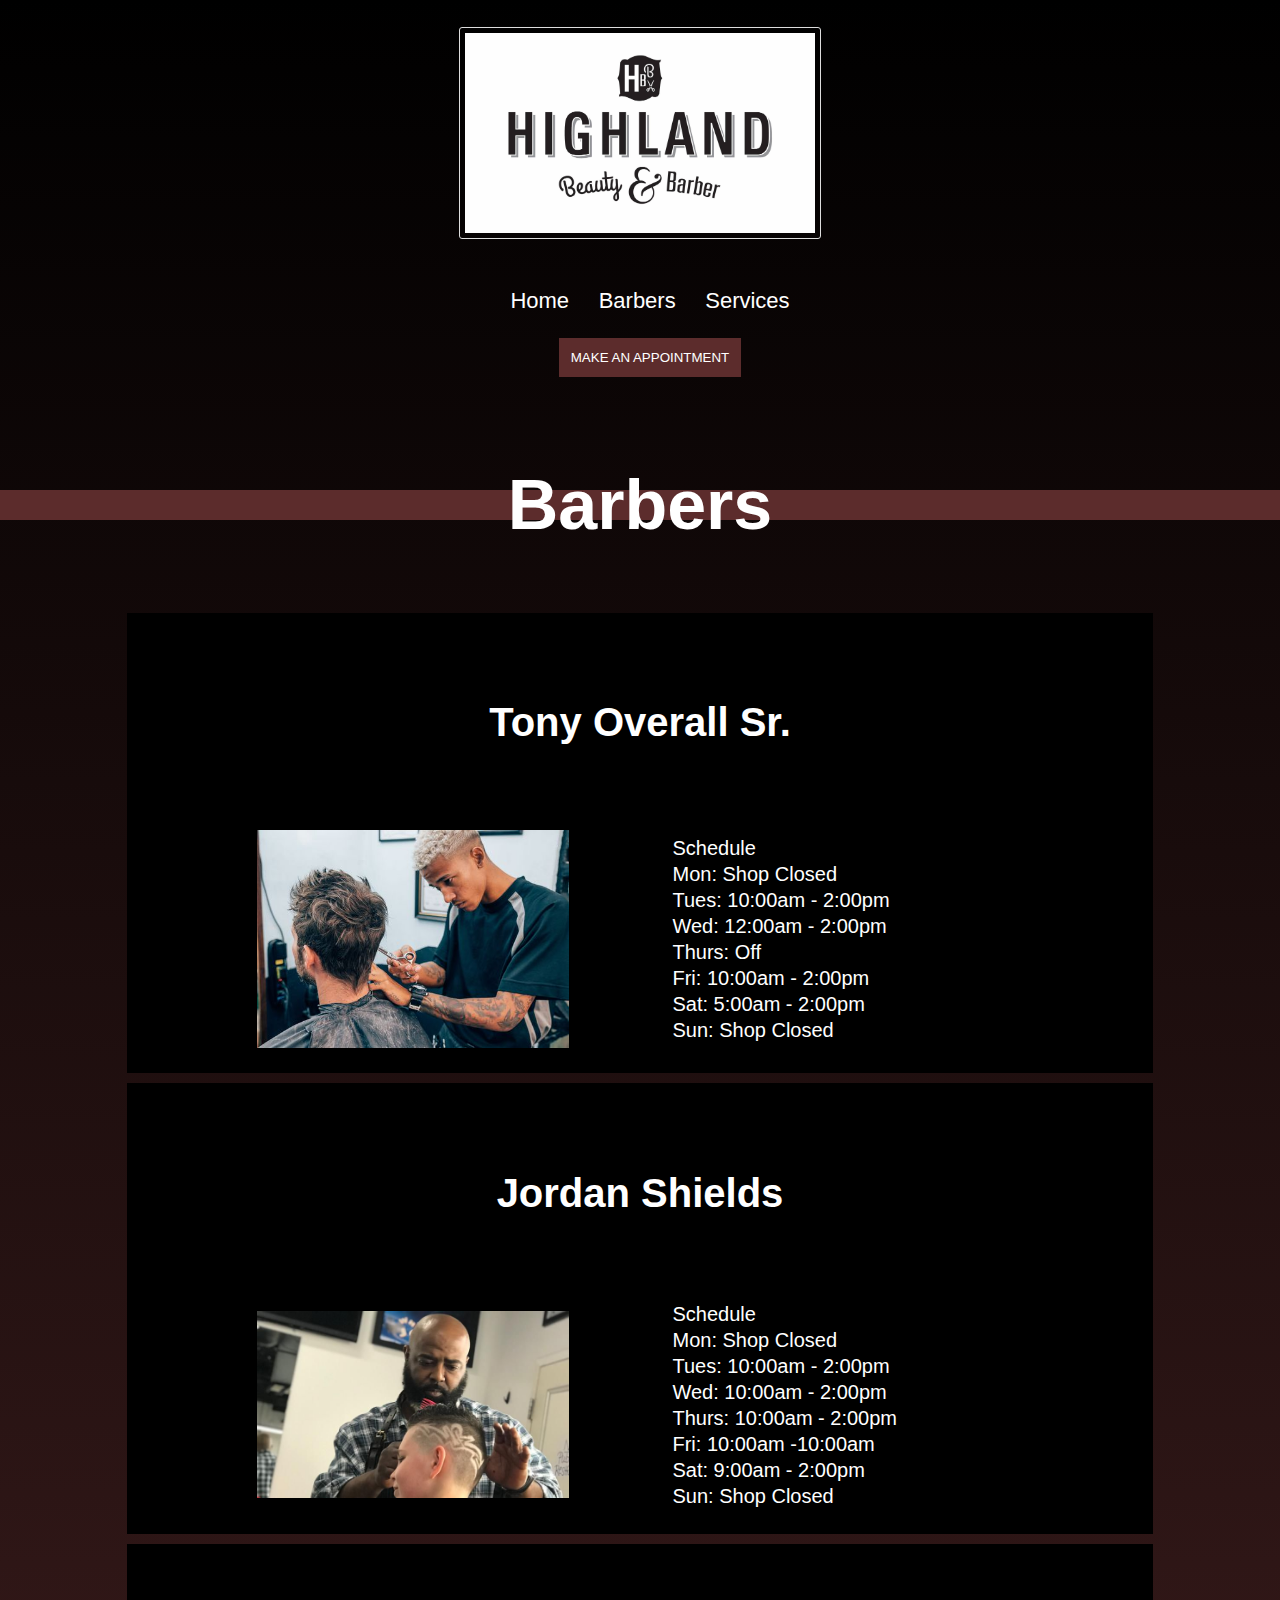
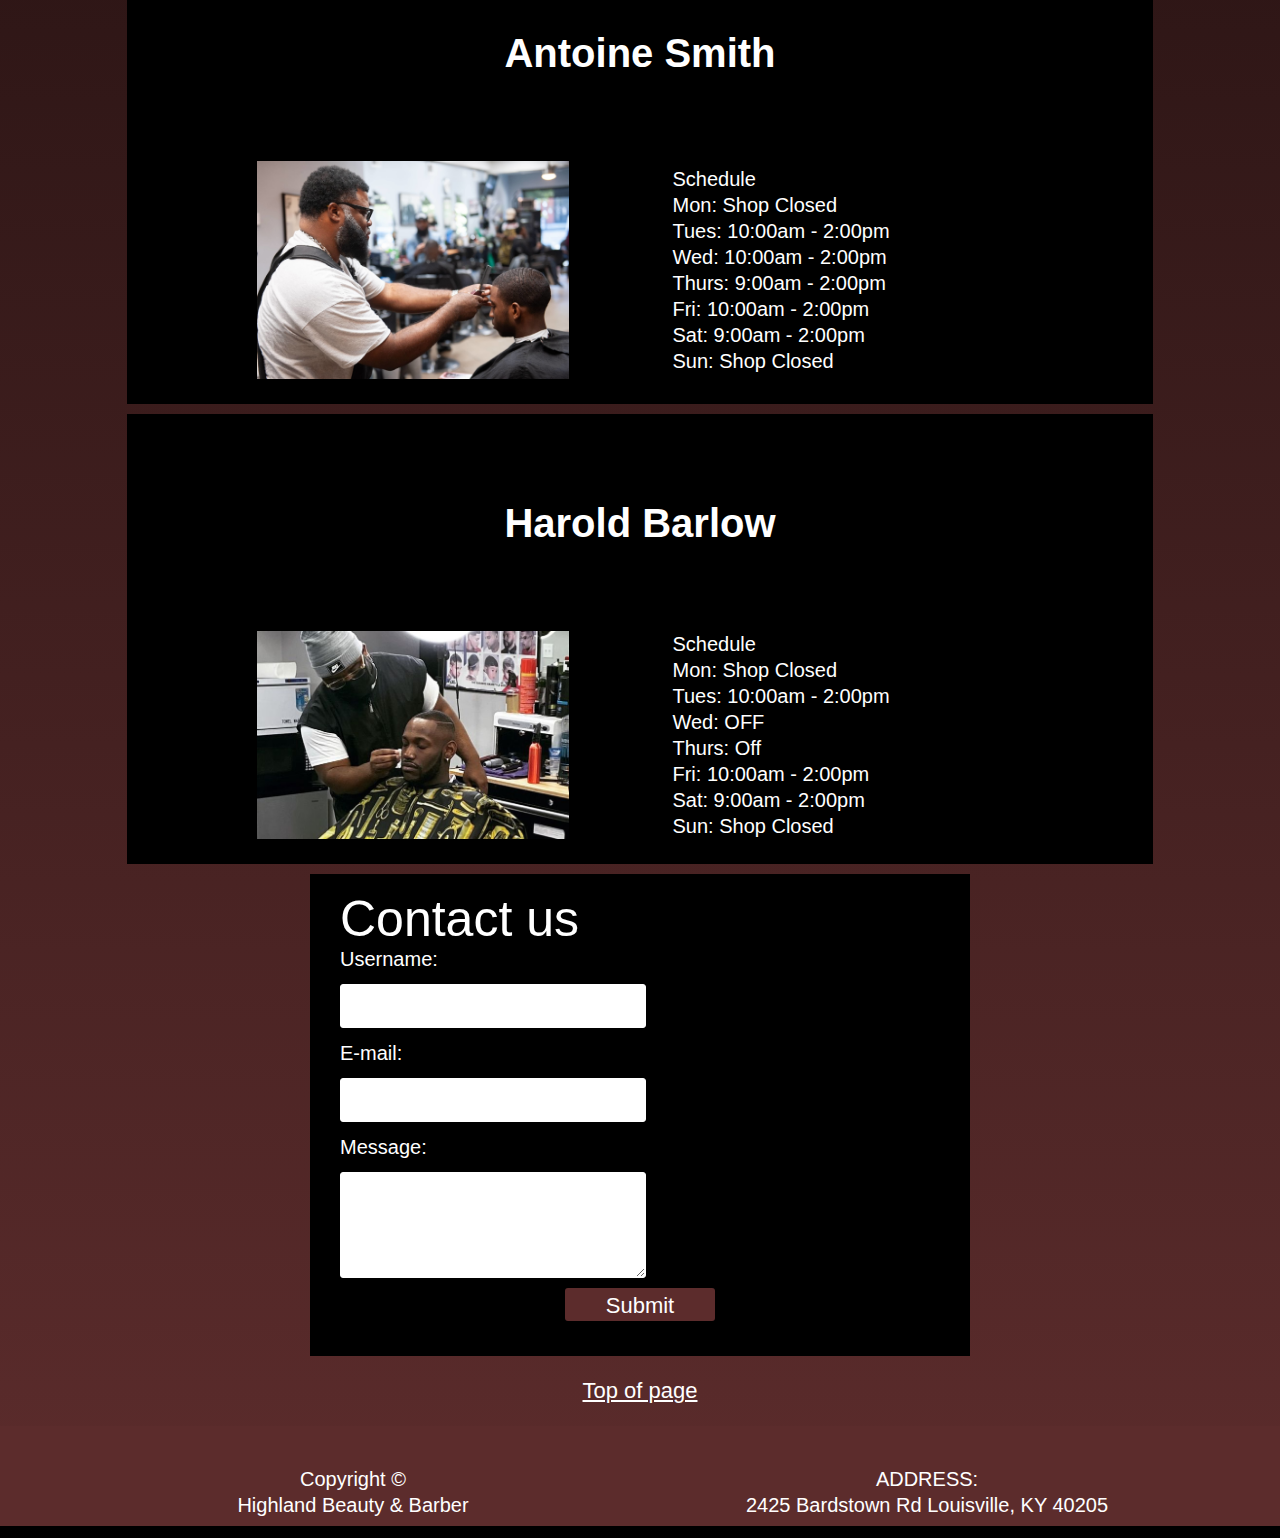
==== commit ce146d25: "Add files via upload" ====
--- a/barbers.html
+++ b/barbers.html
@@ -36,10 +36,10 @@
 
 
 
-
+<h4>Barbers</h4>
 
     <div class="wrapper2">
-<h4>Barbers</h4>
+
 
 
 
@@ -174,9 +174,11 @@
 </div>
 
 
-<h7>Contact us</h7>
-
+
+<div class="wrapper4">
 <div class="float">
+
+  <h7>Contact us</h7>
 
     <form class="contact-form" action="index.html" method="post">
     <label>Username:
@@ -199,8 +201,7 @@
 
 
 </div><!-- end float-->
-
-
+</div>
 
 
 
--- a/styles.css
+++ b/styles.css
@@ -9,6 +9,11 @@
   color: black;
 
   }
+
+
+
+
+
 
   nav{
     display: block;
@@ -115,7 +120,18 @@
 
 }
 
-
+.hairstyles{
+  border: 1px solid #ddd;
+  border-radius: 3px;
+  padding: 5px;
+  width: 350px;
+  display: block;
+  margin-left: auto;
+  margin-right: auto;
+  margin-bottom: 25px;
+
+
+}
 
 
 
@@ -144,11 +160,11 @@
   }
 
   h4{
-    color: #5c2c2c;
+    color: white;
     text-align: center;
     font-weight: bold;
     font-size: 3.5em;
-    background-blend-mode: color-burn;
+
 
 
   }
@@ -171,8 +187,9 @@
 
 
   h7{
-    color: #5c2c2c;
-    text-align: center;
+    color: white;
+    text-align: center;
+    font-size: 2.3em;
 
   }
 
@@ -187,9 +204,9 @@
   }
 
   .wrapper2{
-    width: 100%;
+    width: auto;
     margin: auto;
-    padding: 1px;
+    padding: 5px;
     background-color: white;
     padding-bottom: 25px;
 
@@ -255,6 +272,7 @@
   max-width: 100%;
   display: block;
   width: 100%;
+  text-align: center;
 
 
 
@@ -314,12 +332,13 @@
     background-color: black;
     padding: 10px;
   }
+
   .grid-item {
     background-color: black;
     border: 1px solid rgba(0, 0, 0, 0.8);
-    padding: 20px;
-    font-size: 30px;
-    text-align: center;
+    padding: 25px;
+    font-size: 20px;
+    text-align: left;
   }
 
 
@@ -329,9 +348,7 @@
 
 
   @media only screen and (min-width: 700px) {
-  body {
-    background-color: black;
-  }
+
 
 
 .hero-image{
@@ -341,16 +358,73 @@
 
 
 .wrapper2{
-  width: 100%;
+  width: 80%;
+  margin: auto;
+  margin-bottom: 10px;
+  padding: 1px;
+  background-color: black;
+  padding-bottom: 25px;
+  color: white;
+
+
+
+}
+
+.wrapper3{
+  color: white;
+  width: 80%;
   margin: auto;
   padding: 1px;
-  background-color: black;
   padding-bottom: 25px;
-  color: white;
-
-
-
-}
+  background-color: black;
+  padding-bottom: 25px;
+
+
+}
+
+
+.wrapper4{
+  width: 50%;
+  margin: auto;
+  margin-bottom: 15px;
+  padding: 10px;
+  padding-bottom: 5px;
+  background-color: black;
+
+
+}
+
+.wrapper5{
+  width: 70%;
+  margin: auto;
+  margin-bottom: 15px;
+  padding: 10px;
+  padding-bottom: 5px;
+  background-color: black;
+
+
+}
+
+.flex-container2{
+  display: flex;
+  justify-content: center;
+  flex-wrap: wrap;
+  flex-direction: row;
+  justify-content: space-around;
+  align-items: flex-start;
+  padding-left: 15px;
+  padding-right: 15px;
+
+}
+
+#main{
+
+
+
+}
+
+
+
 
 img{
   max-width: 80%;
@@ -369,6 +443,7 @@
   /* Base font size */
   font-family: "Open Sans Condensed", sans-serif;
   background-color: black;
+  background-image: linear-gradient(black, #5c2c2c);
   line-height: 1.5em;
   color: black;
 
@@ -378,9 +453,11 @@
 
 
 .wrapper{
-  width: 80%;
+  width: 90%;
   margin: auto;
+  margin-bottom: 15px;
   padding: 10px;
+  padding-bottom: 5px;
   background-color: white;
 
 
@@ -401,16 +478,27 @@
   width: 50%;
   margin-top: 10px;
   margin-bottom: 10px;
-  border: 1px grey solid;
+  border: 1px white solid;
   border-radius: 3px;
-  max-width: 100%;
+  max-width: 50%;
 
 }
 
 
 h7{
-  color: #5c2c2c;
+  color: white;
   font-size: 2.5em;
+  text-align: center;
+
+
+}
+
+h4{
+  color: white;
+  text-align: center;
+  font-weight: bold;
+  font-size: 3.5em;
+  background-color: #5c2c2c;
 
 
 }
@@ -430,12 +518,51 @@
 
 }
 
-
-
-
-
-
-
-
-
-}
+.hairstyles{
+  border: 1px solid #ddd;
+  border-radius: 3px;
+  padding: 5px;
+  width: 500px;
+  display: block;
+  margin-left: auto;
+  margin-right: auto;
+  margin-bottom: 25px;
+
+}
+
+.zoom{
+  transition: transform .2s;
+  box-sizing: border-box;
+  padding-top: 25px;
+
+
+}
+
+.zoom:hover {
+  -ms-transform: scale(1.1); /* IE 9 */
+  -webkit-transform: scale(1.5); /* Safari 3-8 */
+  transform: scale(1.2);
+  padding: 25px;
+
+}
+
+
+
+
+.grid-item {
+  background-color: black;
+  border: 1px solid rgba(0, 0, 0, 0.8);
+  padding: 25px;
+  font-size: 35px;
+  text-align: center;
+}
+
+
+
+
+
+
+
+
+
+}
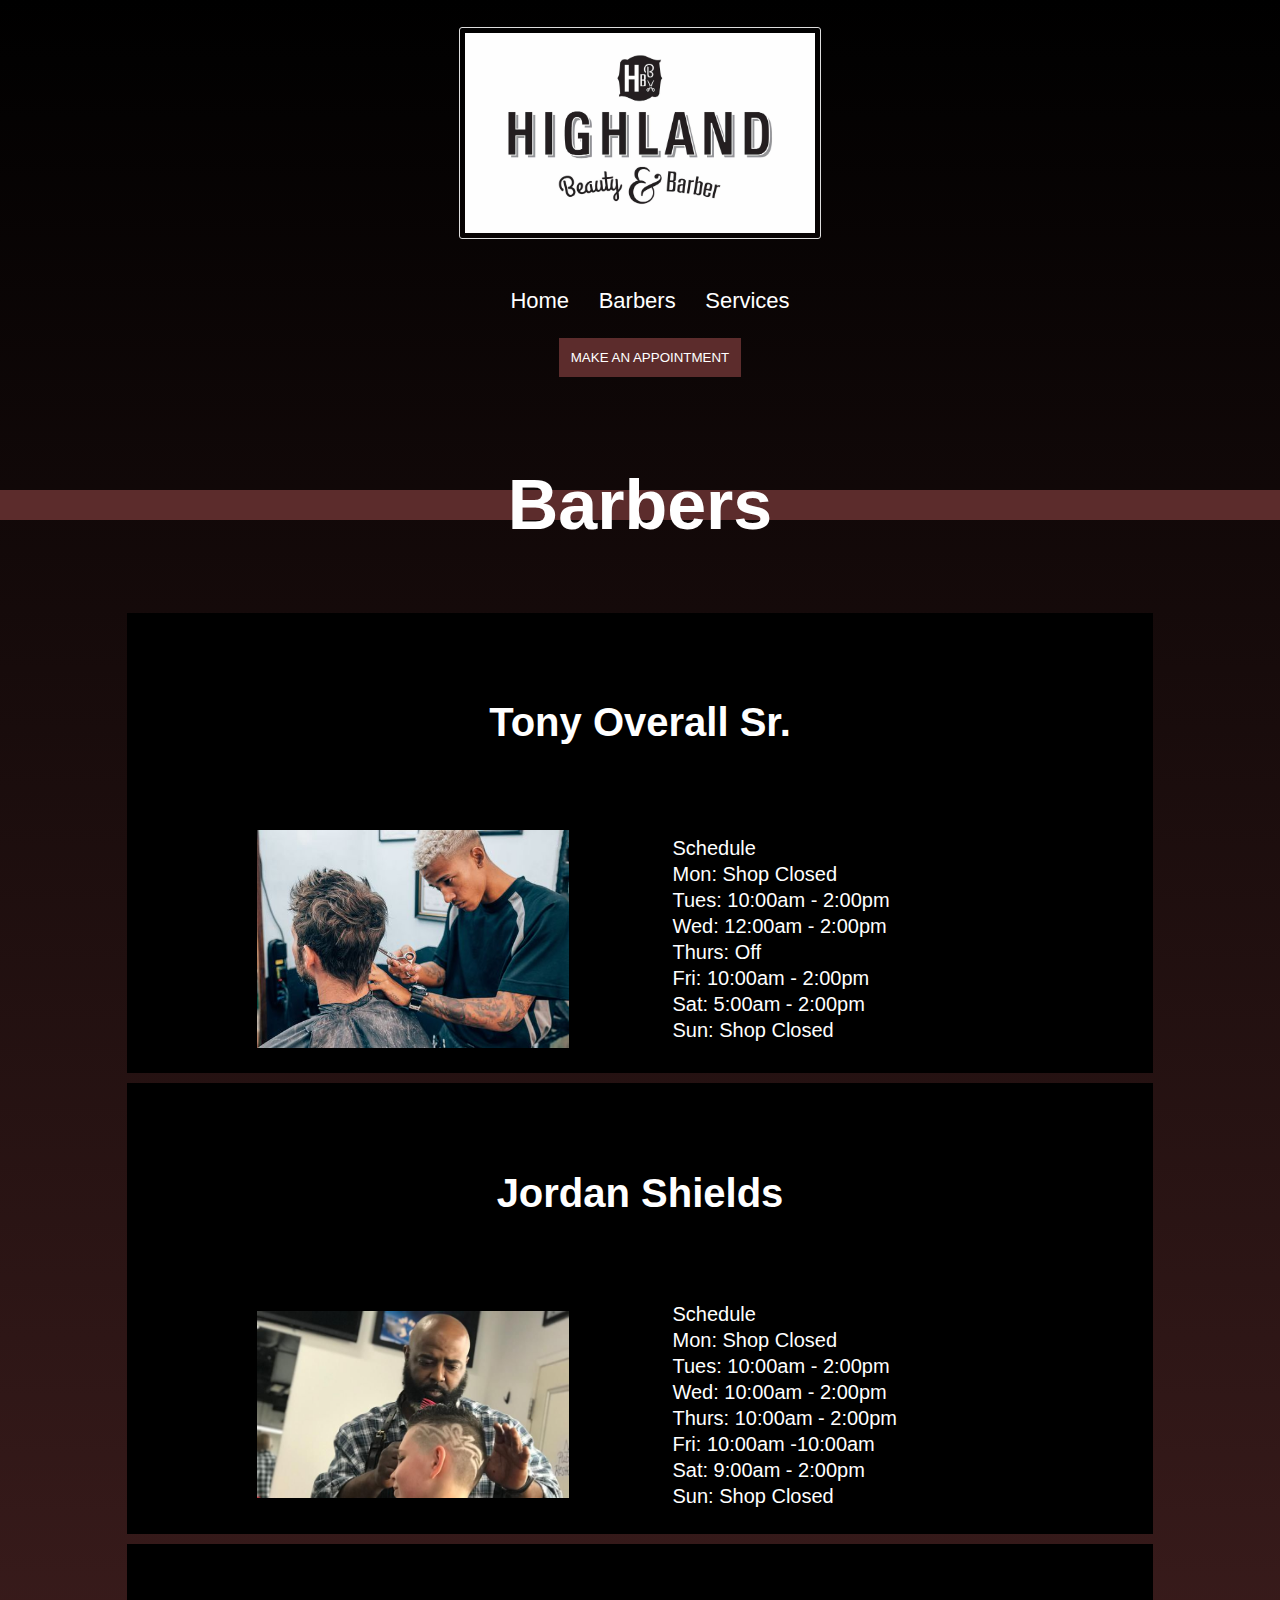
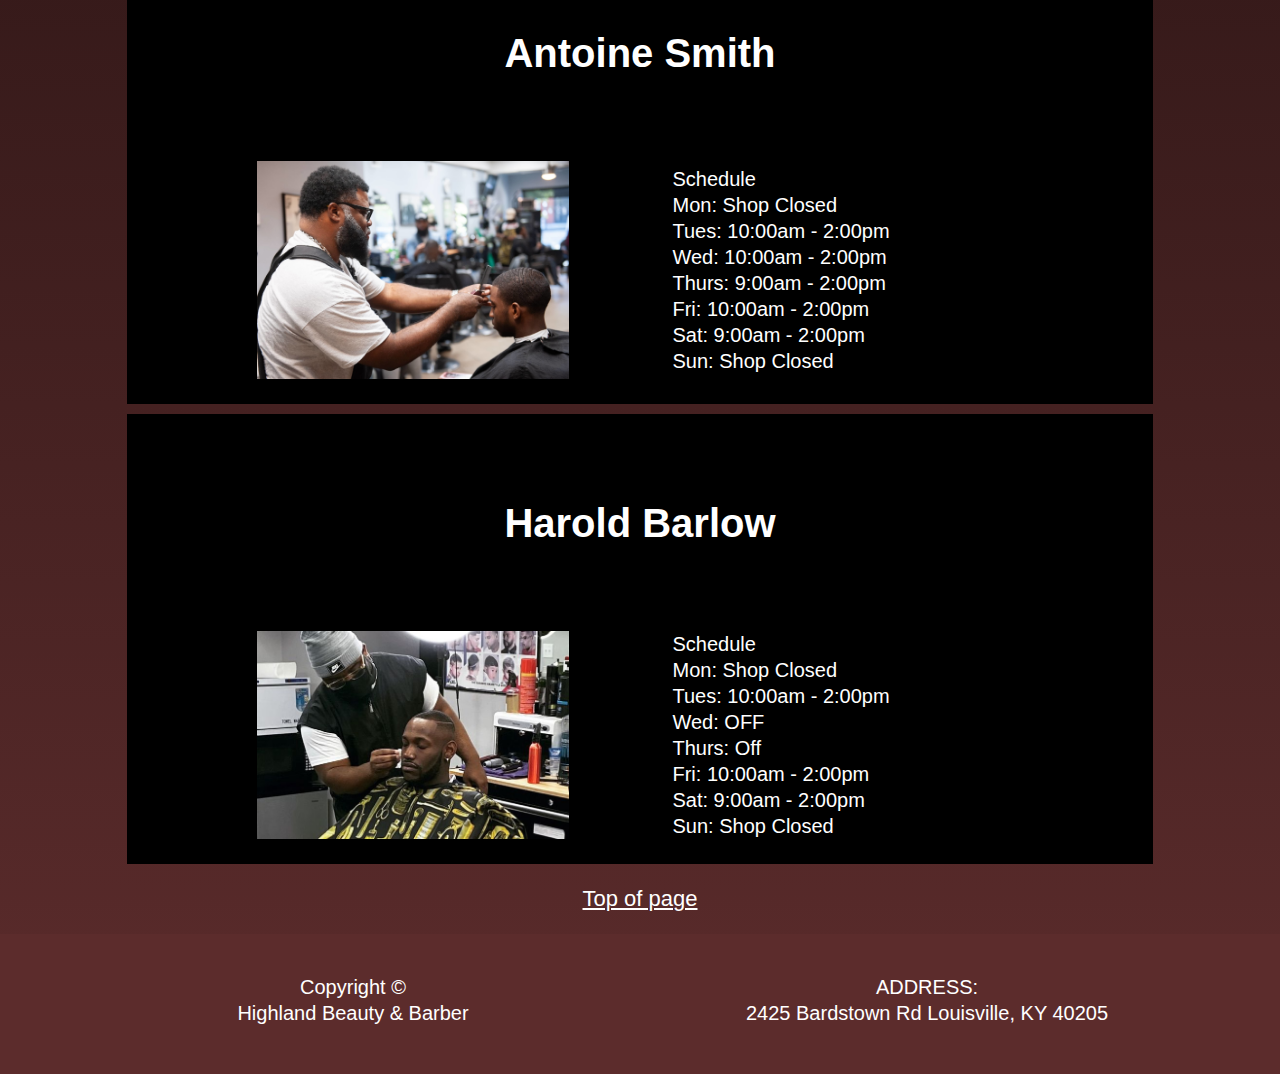
==== commit ac0e5954: "Add files via upload" ====
--- a/barbers.html
+++ b/barbers.html
@@ -21,6 +21,8 @@
 
 <img src="images/hbb.jpg"class="logo" alt="logo">
 
+
+<!-- https://learn-us-east-1-prod-fleet02-xythos.content.blackboardcdn.com/5beddfe10b70f/46456594?X-Blackboard-Expiration=1650693600000&X-Blackboard-Signature=Y7OAmBYH5g90STXFz2hv8jIebqP%2BJtg9IQ4ZAErWPPk%3D&X-Blackboard-Client-Id=101257&response-cache-control=private%2C%20max-age%3D21600&response-content-disposition=inline%3B%20filename%2A%3DUTF-8%27%27hbb.jpg&response-content-type=image%2Fjpeg&X-Amz-Security-Token=IQoJb3JpZ2luX2VjEJn%2F%2F%2F%2F%2F%2F%2F%2F%2F%2FwEaCXVzLWVhc3QtMSJIMEYCIQCsgquLuywLMsG%2BEcZ56ykqz8kf1ydMnlxC0mbKY%2BKBWQIhAJeNIelIuMViCPLwoiPF8V6egKCInf9a8WTL3R%2Fb83SbKvoDCFIQAhoMNjM1NTY3OTI0MTgzIgxYDs8X%2Br9GQHpY0Lkq1wNVgL7TqJ4Hx0vwwhfol9hOhiR%2FcFD4M8UR%2F65KsgHa69GBR5m9FTGiH9QzQ6uWOxuS0u3OHx7I9iFXEwvJ9IkchWNUX98IkZyiONllVjI%2BZ3UEwatwYoiJOLGzghfhCBlt%2BDUzPPHYtG9OnemfwOs2mC%2F6az%2BdxS3OBj3DNsI6PH0qZXy9zHl7XBvNKJLMEawt8MsYP%2FolAyG6AWIPpUNvEku8%2BmOgpsLj0VsEbXHNJ9tcSMMwWBwhGQYnOI6DBZI0jC8Yk4y39o3Qa%2F4vMkQ5IhltwCbl2j1BXOjnQFC10AcxL%2F0%2FNLCFkzf%2FDFgTcFcyYnwFMUb%2F6U3h59L%2FgyHOERTPtxHWBK30weVD2hVWcviYt%2BwBX1ob7bwfqGG1IPkWMXSuJSuUhJP7g8c25kXN98krexDB3w3CAgFzIb1kJfvYqSfBkwM2pAp9pFDuHIMzP2zmI%2FRBIeCjNNnNghOu6dY9EPN0RTpLlJJ7MMFPcDVNVmoBZOOtIef1oI%2BU1j1yYTMY%2BKV%2BjCsQE8ScjOmKO2P1S4IIashn1l4fKVYl6wBgWLEljSAIctXxBbpvU0bZz7JeoPCUuoimCtCECMogKqSXQ4dgH1hbc0%2FBDjhGMqcQXdQLzoAwipuNkwY6pAFJRUACOTvrOfwRydKPoTUEpNVHxUAV9GcGKHYNg3tQRl%2B5CD0G6s0ELZ9EHmtSnI36GJn6rkvBROONOWiqytZKrcpnu2uMVmavIdmwHSjGiPFWBFHKXLf%2Bl9rdMNge8LN465HfbFWLvoQfDkccZnQFoCEl5jcU0VCV7xpVFHSctdorBccReiUpZIwRfj83b4OX3xje5kFYwrxJZ%2B8OMOEzlJdB%2FA%3D%3D&X-Amz-Algorithm=AWS4-HMAC-SHA256&X-Amz-Date=20220423T000000Z&X-Amz-SignedHeaders=host&X-Amz-Expires=21600&X-Amz-Credential=ASIAZH6WM4PL6LZYBMS7%2F20220423%2Fus-east-1%2Fs3%2Faws4_request&X-Amz-Signature=49319904dcf75c4c01dd828b373d220cbbd7fce1827e149eaf565b5eb99694a8 -->
 
 <nav>
   <ul>
@@ -49,6 +51,8 @@
     <div>
 
         <img src="images/barber5.jpg" class="w3-round" alt="hair5">
+
+        <!-- https://www.google.com/search?q=barbers+cutting&sxsrf=APq-WBu2lxouEjnmIdyFgAY2ZvAMPrd0sw:1650676187502&source=lnms&tbm=isch&sa=X&ved=2ahUKEwil8q3-_6j3AhU-IjQIHY_YCOYQ_AUoAnoECAIQBA&biw=1490&bih=910&dpr=0.8#imgrc=7QPja8XUBhDMrM -->
 
     </div>
 
@@ -83,6 +87,8 @@
 
     <img src="images/barber2.jpeg" class="w3-round" alt="hair5">
 
+    <!-- https://www.google.com/search?q=barbers+cutting&sxsrf=APq-WBu2lxouEjnmIdyFgAY2ZvAMPrd0sw:1650676187502&source=lnms&tbm=isch&sa=X&ved=2ahUKEwil8q3-_6j3AhU-IjQIHY_YCOYQ_AUoAnoECAIQBA&biw=1490&bih=910&dpr=0.8#imgrc=4PvIyxsIGP8qxM -->
+
 </div>
 
   <div>
@@ -119,6 +125,8 @@
 
 <img src="images/barber3.jpg" class="w3-round" alt="hair5">
 
+<!-- https://www.google.com/search?q=barbers+cutting&sxsrf=APq-WBu2lxouEjnmIdyFgAY2ZvAMPrd0sw:1650676187502&source=lnms&tbm=isch&sa=X&ved=2ahUKEwil8q3-_6j3AhU-IjQIHY_YCOYQ_AUoAnoECAIQBA&biw=1490&bih=910&dpr=0.8#imgrc=4PvIyxsIGP8qxM -->
+
 </div>
 
 <div>
@@ -156,6 +164,8 @@
 
 <img src="images/barber4.jpeg" class="w3-round" alt="hair5">
 
+<!-- https://www.google.com/search?q=barbers+cutting&sxsrf=APq-WBu2lxouEjnmIdyFgAY2ZvAMPrd0sw:1650676187502&source=lnms&tbm=isch&sa=X&ved=2ahUKEwil8q3-_6j3AhU-IjQIHY_YCOYQ_AUoAnoECAIQBA&biw=1490&bih=910&dpr=0.8#imgrc=4PvIyxsIGP8qxM -->
+
 </div>
 
 <div>
@@ -175,33 +185,7 @@
 
 
 
-<div class="wrapper4">
-<div class="float">
-
-  <h7>Contact us</h7>
-
-    <form class="contact-form" action="index.html" method="post">
-    <label>Username:
-      <input type="text" name="username">
-    </label>
-
-      <label>E-mail: <input type="email" name="email">
-
-      </label>
-
-      <label>Message:<textarea name="message"></textarea>
-
-
-  </label>
-
-
-  <input type="submit" value="Submit">
-
-  </form>
-
-
-</div><!-- end float-->
-</div>
+
 
 
 
--- a/styles.css
+++ b/styles.css
@@ -30,8 +30,20 @@
     border: none;
     padding: 12px;
     margin: 10px;
-
-  }
+    transition-duration: 0.4s;
+
+  }
+
+  .appointment:hover {
+  background-color: #4CAF50; /* Green */
+  color: white;
+}
+
+.appointment:active {
+  background-color: #3e8e41;
+  box-shadow: 0 5px #666;
+  transform: translateY(4px);
+}
 
   ul {
   overflow: hidden;
@@ -189,7 +201,19 @@
   h7{
     color: white;
     text-align: center;
-    font-size: 2.3em;
+    font-size: 2.1em;
+    margin-top: 5px;
+    top: 15px;
+
+  }
+
+
+
+  .wrapper4{
+    width: 100%;
+    margin: auto;
+    /* padding: 10px; */
+
 
   }
 
@@ -220,6 +244,12 @@
     padding: 1px;
     background-color: black;
     padding-bottom: 25px;
+
+
+  }
+
+  .wrapper5{
+    color: white;
 
 
   }
@@ -273,6 +303,7 @@
   display: block;
   width: 100%;
   text-align: center;
+  color: white;
 
 
 
@@ -280,7 +311,7 @@
 .contact-form input, .contact-form textarea{
   display: block;
   width: 100%;
-  margin-top: 10px;
+  margin-top: 25px;
   margin-bottom: 10px;
   border: 1px grey solid;
   border-radius: 3px;
@@ -294,6 +325,7 @@
   height: 40px;
   font-size: 1.1em;
   max-width: 100%;
+  color: #5c2c2c;
 
 
 
@@ -316,7 +348,7 @@
     margin-right: auto;
     display: block;
     width: 100%;
-    height: 60px;
+    height: 100px;
     background-color: #5c2c2c;
     text-align: center;
     color: white;
@@ -382,46 +414,46 @@
 
 }
 
-
 .wrapper4{
-  width: 50%;
+
+  width: 50%
+}
+
+
+
+
+.wrapper5{
+  width: 100%;
   margin: auto;
-  margin-bottom: 15px;
-  padding: 10px;
+  padding: 8px;
   padding-bottom: 5px;
   background-color: black;
 
 
 }
 
-.wrapper5{
-  width: 70%;
-  margin: auto;
-  margin-bottom: 15px;
-  padding: 10px;
-  padding-bottom: 5px;
-  background-color: black;
-
+.gmap_canvas{
+
+width: 80%;
 
 }
 
 .flex-container2{
   display: flex;
-  justify-content: center;
+  /* justify-content: center; */
   flex-wrap: wrap;
   flex-direction: row;
   justify-content: space-around;
   align-items: flex-start;
   padding-left: 15px;
   padding-right: 15px;
-
-}
-
-#main{
-
-
-
-}
+  width: 100%;
+  color: white;
+  /* background-color: black; */
+
+}
+
+
 
 
 
@@ -475,12 +507,12 @@
 
 .contact-form input, .contact-form textarea{
   display: block;
-  width: 50%;
+  width: 200%;
   margin-top: 10px;
   margin-bottom: 10px;
   border: 1px white solid;
-  border-radius: 3px;
-  max-width: 50%;
+  border-radius: 2px;
+  max-width: 200%;
 
 }
 
@@ -512,7 +544,7 @@
   height: 33px;
   border: none;
   width: 150px;
-  margin-right: auto;
+  margin-left: auto;
 
 
 
